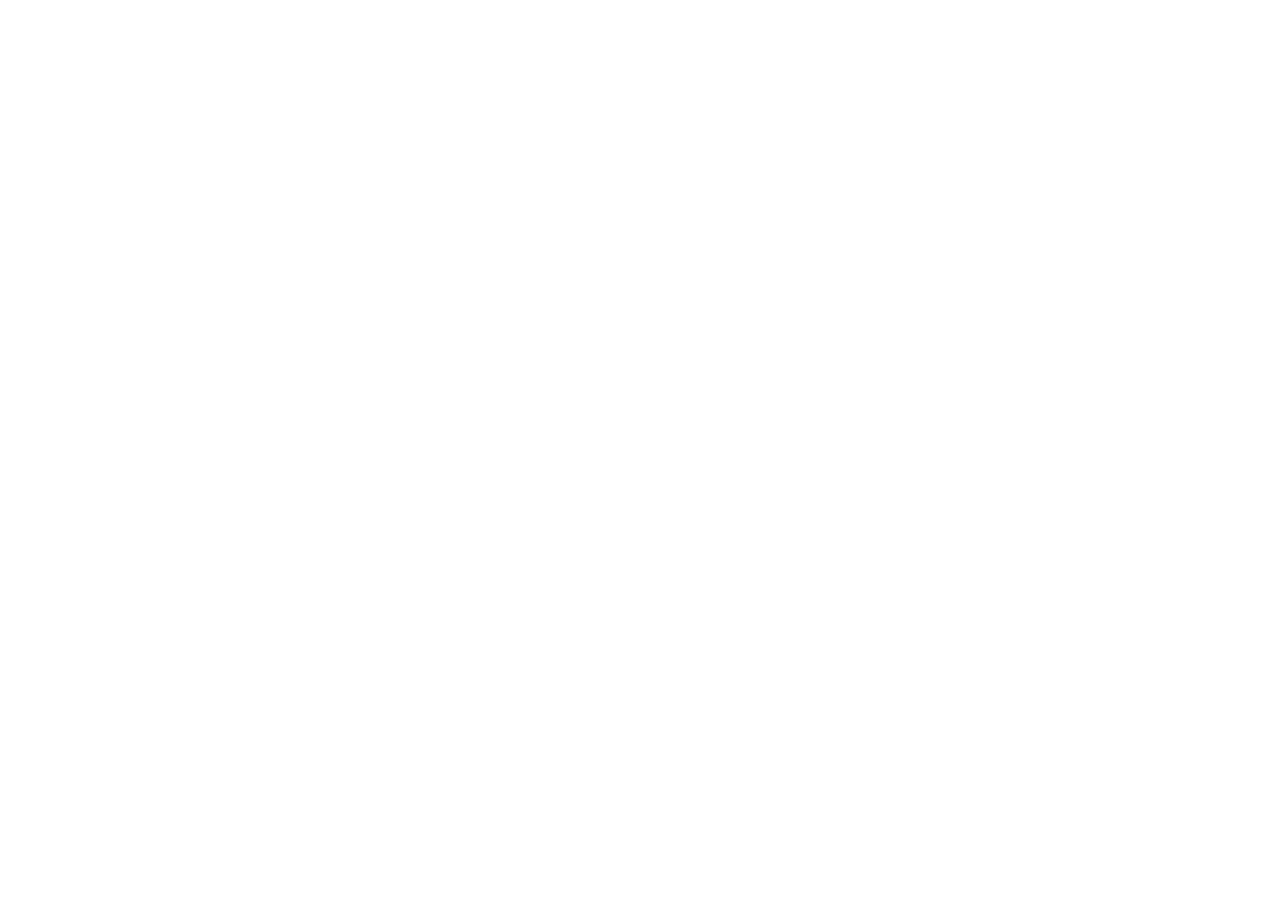
==== contact.html @ 78730d97 "参考になるかわかりませんが何でも聞いてください。" ====
<!DOCTYPE html>
<html lang="en">
<head>
    <meta charset="UTF-8">
    <meta name="viewport" content="width=device-width, initial-scale=1.0">
    <title>お問い合わせ</title>
</head>
<body>
    
</body>
</html>
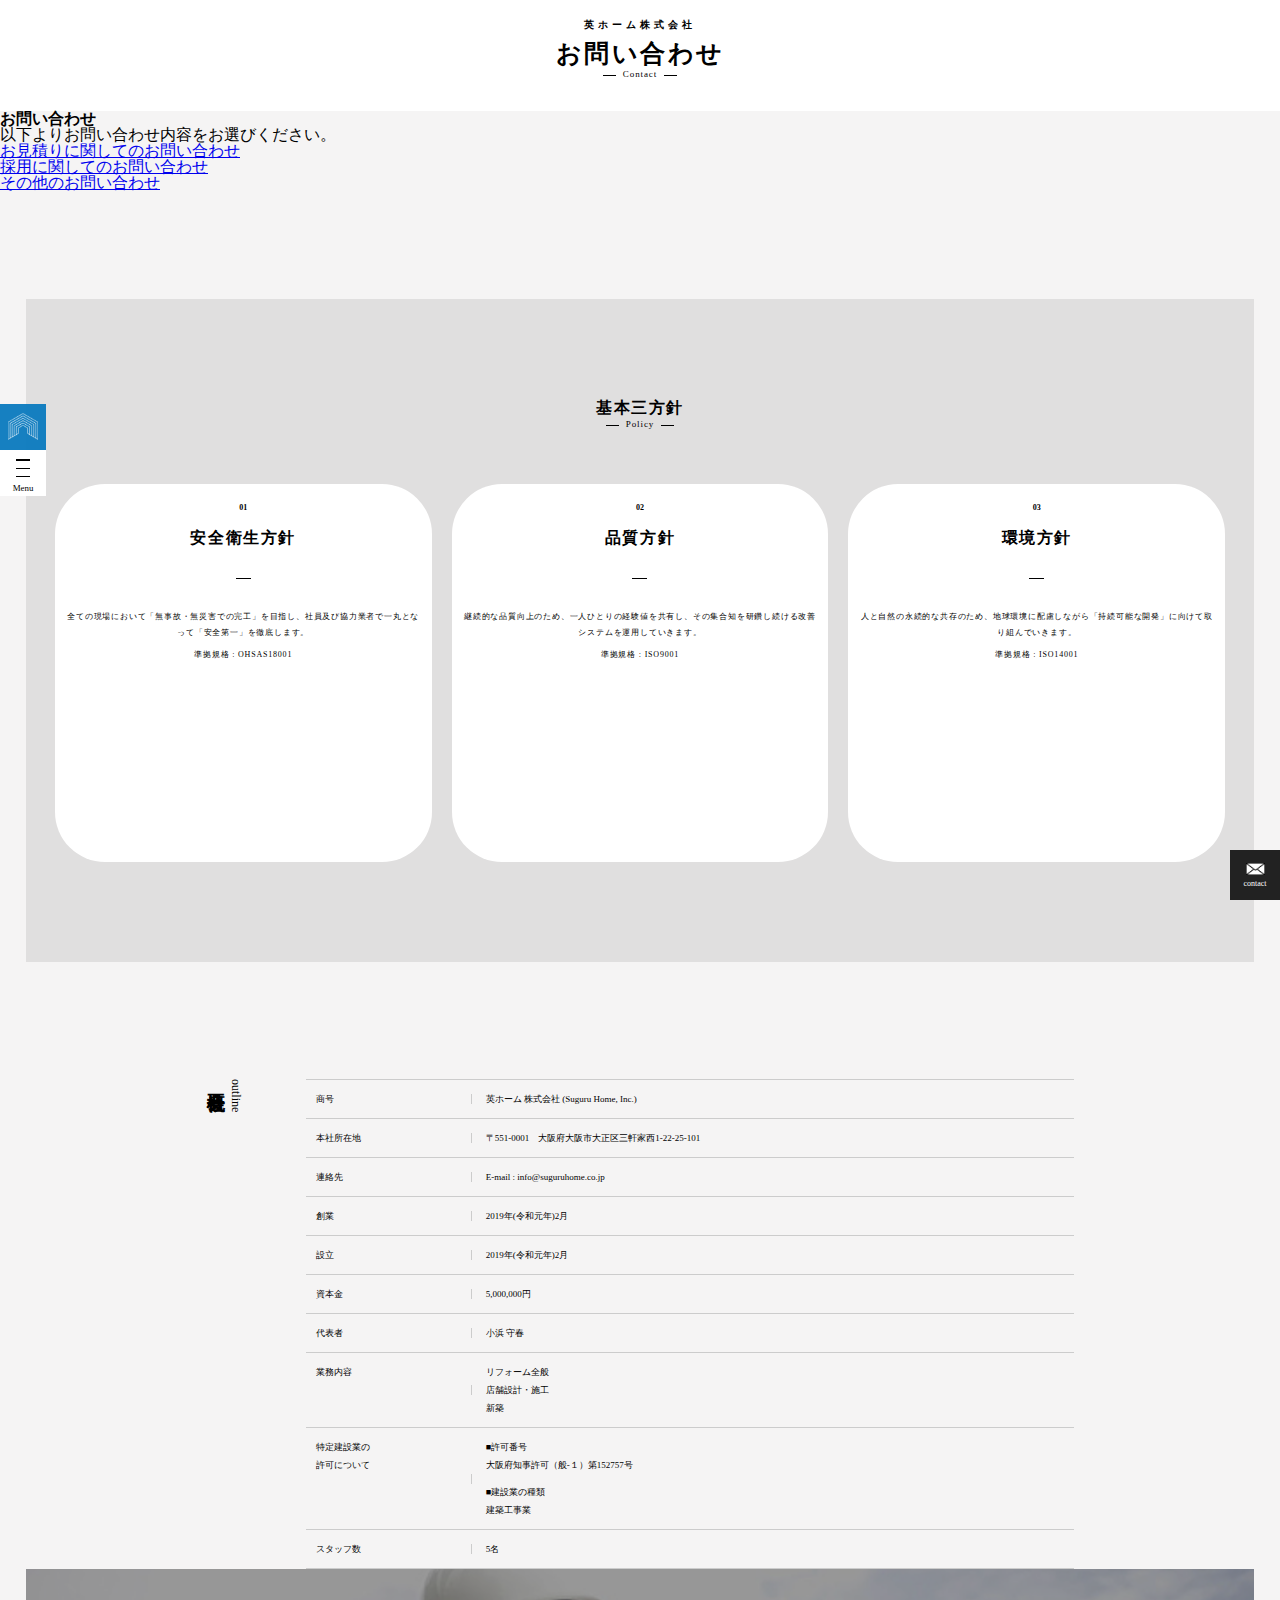
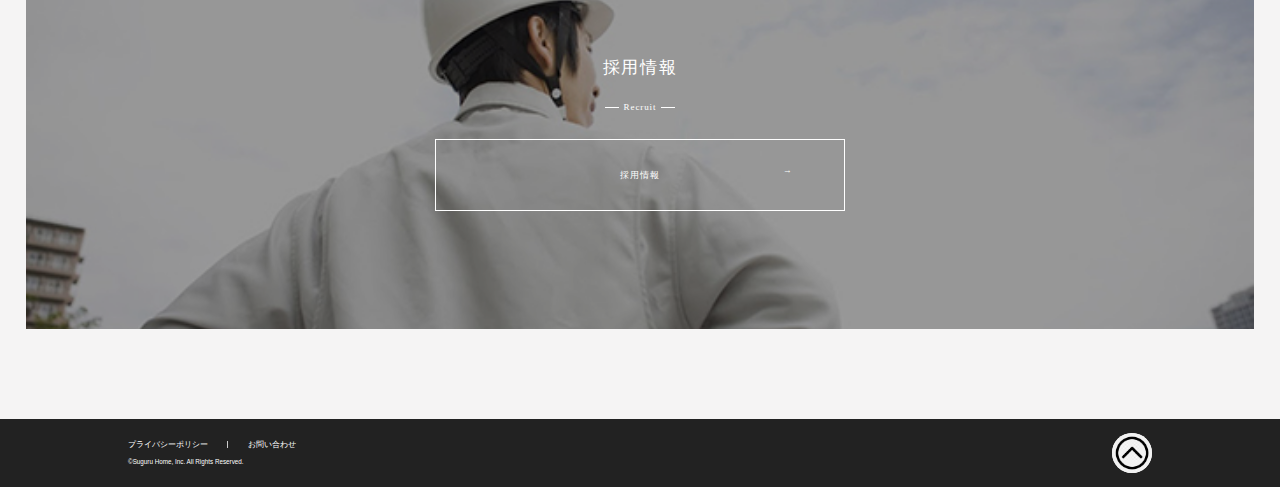
==== commit b51f4de9: "そーりゃっ！！！" ====
--- a/contact.html
+++ b/contact.html
@@ -1,11 +1,496 @@
 <!DOCTYPE html>
-<html lang="en">
-<head>
-    <meta charset="UTF-8">
-    <meta name="viewport" content="width=device-width, initial-scale=1.0">
-    <title>お問い合わせ</title>
-</head>
-<body>
-    
-</body>
-</html>+<html lang="ja">
+    <head>
+        <meta charset="UTF-8" />
+        <meta name="viewport" content="width=device-width, initial-scale=1.0" />
+        <title>contact</title>
+        <link rel="stylesheet" href="reset.css" />
+        <link rel="stylesheet" href="style.css" />
+        <style>
+            html,
+            body {
+                background-color: white;
+            }
+
+            .contact-link {
+                bottom: 0;
+            }
+
+            .outline-table {
+                border-collapse: collapse;
+                width: 60vw;
+            }
+            .outline-table td,
+            .outline-table th {
+                border-top: 1px solid #ccc;
+                border-bottom: 1px solid #ccc;
+                padding: 10px 0 10px 10px;
+                text-align: left;
+                position: relative;
+                font-weight: 350;
+                line-height: 2;
+            }
+            .outline-table td:first-child {
+                border-left: none; /* 各行の最初のセルの左側のボーダーを消す */
+            }
+            .outline-table td:last-child {
+                border-right: none; /* 各行の最後のセルの右側のボーダーを消す */
+            }
+            .outline-table td:before {
+                content: "";
+                display: block;
+                width: 1px;
+                height: 10px;
+                background-color: #ccc;
+                position: absolute;
+                left: -5px;
+                top: 50%;
+                transform: translateY(-50%);
+            }
+            .recruit-message {
+                color: white;
+            }
+            .recruit-title {
+                margin-top: 10vh;
+            }
+            .recruit-title2 {
+                margin-top: 3vh;
+            }
+            .recruit-title2::before,
+            .recruit-title2::after {
+                background-color: white;
+            }
+            .recruit-link {
+                border: white 1px solid;
+                margin-top: 3vh;
+            }
+            .recruit-link a .recruit-saiyou {
+                color: white;
+            }
+            .recruit-link a .recruit-arrow {
+                color: white;
+            }
+            .recruit-link a::before {
+                background-color: rgb(255, 255, 255);
+            }
+
+            .recruit-link a:hover .recruit-saiyou {
+                color: #000;
+            }
+
+            .recruit-link a:hover .recruit-arrow {
+                color: #000;
+            }
+        </style>
+    </head>
+    <body>
+        <div class="suguru-wrapper">
+            <header class="suguru-header">
+                <div class="privacy-title">
+                    <p class="privacy-title-suguru">
+                        <a href="index.html">英ホーム株式会社</a>
+                    </p>
+                    <h1 class="privacy-title1">お問い合わせ</h1>
+                    <p class="privacy-title-sub">Contact</p>
+                </div>
+            </header>
+            <div class="menu-container">
+                <div class="home-icon2">
+                    <a
+                        class="home-link"
+                        href="http://localhost/suguru/index.html"
+                    >
+                        <div class="home-icon">
+                            <div class="home-icon3"></div>
+                        </div>
+                    </a>
+                </div>
+                <div class="menu-button" id="menu-button">
+                    <span></span>
+                    <span></span>
+                    <span></span>
+                    <p class="menu-text" id="menu-text">Menu</p>
+                </div>
+            </div>
+            <div class="slide-overlay" id="slide-overlay">
+                <nav class="menu-nav">
+                    <ul>
+                        <li><a href="#">トップ</a></li>
+                        <li><a href="#">英ホームについて</a></li>
+                        <li><a href="#">英ホームができること</a></li>
+                        <li>
+                            <a href="#">内装</a>
+                            <a href="#">外装</a>
+                            <a href="#">店舗</a>
+                        </li>
+                        <li><a href="#">リフォーム通信</a></li>
+                        <li><a href="#">採用情報</a></li>
+                        <li><a href="#">お問い合わせ</a></li>
+                    </ul>
+                </nav>
+            </div>
+            <div class="slide-menu" id="slide-menu"></div>
+
+            <main class="contact-main">
+                <section class="contact-main-inner">
+                    <div class="contact-title">
+                        <h6 class="contact-title-main">お問い合わせ</h6>
+                        <p class="contact-title-sub">
+                            以下よりお問い合わせ内容をお選びください。
+                        </p>
+                    </div>
+                    <div class="contact-list">
+                        <div class="contact-list-inner">
+                            <ul class="contact-list-main">
+                                <li class="contact-list-child">
+                                    <a
+                                        class="contact-child"
+                                        href="estimate.html"
+                                    >
+                                        <span class="inquiries-inner">
+                                            <span class="inquiries-text"
+                                                >お見積りに関してのお問い合わせ</span
+                                            >
+                                        </span>
+                                    </a>
+                                </li>
+
+                                <li class="contact-list-child">
+                                    <a
+                                        class="contact-child"
+                                        href="recruit.html"
+                                    >
+                                        <span class="inquiries-inner">
+                                            <span class="inquiries-text"
+                                                >採用に関してのお問い合わせ</span
+                                            >
+                                        </span>
+                                    </a>
+                                </li>
+
+                                <li class="contact-list-child">
+                                    <a class="contact-child" href="others.html">
+                                        <span class="inquiries-inner">
+                                            <span class="inquiries-text"
+                                                >その他のお問い合わせ</span
+                                            >
+                                        </span>
+                                    </a>
+                                </li>
+                            </ul>
+                        </div>
+                    </div>
+                </section>
+                <section class="info-policy">
+                    <div class="info-policy-inner">
+                        <div class="policy-title">
+                            <h6 class="policy-title-main">基本三方針</h6>
+                            <p class="policy-title-sub">Policy</p>
+                        </div>
+                        <div class="policy-content">
+                            <div class="policy-content-inner">
+                                <div class="policy-content-inner1">
+                                    <h4 class="policy-inner1-title">01</h4>
+                                    <h2 class="policy-inner1-title-sub">
+                                        安全衛生方針
+                                    </h2>
+                                    <hr class="policy-horizontal-lines" />
+                                    <p class="policy-text">
+                                        全ての現場において「無事故・無災害での完工」を目指し、社員及び協力業者で一丸となって「安全第一」を徹底します。
+                                    </p>
+                                    <p class="policy-text2">
+                                        準拠規格 : OHSAS18001
+                                    </p>
+                                </div>
+                                <p></p>
+                                <div class="policy-content-inner1">
+                                    <h4 class="policy-inner1-title">02</h4>
+                                    <h2 class="policy-inner1-title-sub">
+                                        品質方針
+                                    </h2>
+                                    <hr class="policy-horizontal-lines" />
+                                    <p class="policy-text">
+                                        継続的な品質向上のため、一人ひとりの経験値を共有し、その集合知を研鑽し続ける改善システムを運用していきます。
+                                    </p>
+                                    <p class="policy-text2">
+                                        準拠規格 : ISO9001
+                                    </p>
+                                </div>
+                                <div class="policy-content-inner1">
+                                    <h4 class="policy-inner1-title">03</h4>
+                                    <h2 class="policy-inner1-title-sub">
+                                        環境方針
+                                    </h2>
+                                    <hr class="policy-horizontal-lines" />
+                                    <p class="policy-text">
+                                        人と自然の永続的な共存のため、地球環境に配慮しながら「持続可能な開発」に向けて取り組んでいきます。
+                                    </p>
+                                    <p class="policy-text2">
+                                        準拠規格 : ISO14001
+                                    </p>
+                                </div>
+                            </div>
+                        </div>
+                    </div>
+                </section>
+                <section class="info-outline">
+                    <div class="info-outline-inner">
+                        <div class="outline-inner-heading">
+                            <div class="outline-head">
+                                <div class="outline-head-subtitle">outline</div>
+                                <h1 class="outline-head-title">会社概要</h1>
+                            </div>
+                            <div class="outline-body">
+                                <div class="outline-body-main">
+                                    <table class="outline-table">
+                                        <tbody>
+                                            <tr>
+                                                <th>商号</th>
+                                                <td>
+                                                    英ホーム 株式会社 (Suguru
+                                                    Home, Inc.)
+                                                </td>
+                                            </tr>
+                                            <tr>
+                                                <th>本社所在地</th>
+                                                <td>
+                                                    〒551-0001　大阪府大阪市大正区三軒家西1-22-25-101
+                                                </td>
+                                            </tr>
+                                            <tr>
+                                                <th>連絡先</th>
+                                                <td>
+                                                    E-mail :
+                                                    info@suguruhome.co.jp
+                                                </td>
+                                            </tr>
+                                            <tr>
+                                                <th>創業</th>
+                                                <td>2019年(令和元年)2月</td>
+                                                <!-- 創業・設立同じならまとめる -->
+                                            </tr>
+                                            <tr>
+                                                <th>設立</th>
+                                                <td>2019年(令和元年)2月</td>
+                                            </tr>
+                                            <tr>
+                                                <th>資本金</th>
+                                                <td>5,000,000円</td>
+                                            </tr>
+                                            <tr>
+                                                <th>代表者</th>
+                                                <td>小浜 守春</td>
+                                            </tr>
+                                            <tr>
+                                                <th>業務内容</th>
+                                                <td>
+                                                    リフォーム全般<br />店舗設計・施工<br />新築
+                                                </td>
+                                            </tr>
+                                            <tr>
+                                                <th>
+                                                    特定建設業の<br />許可について
+                                                </th>
+                                                <td>
+                                                    <p>■許可番号</p>
+                                                    <ul
+                                                        style="
+                                                            margin-bottom: 1em;
+                                                        "
+                                                    >
+                                                        <li>
+                                                            大阪府知事許可（般-１）第152757号
+                                                        </li>
+                                                    </ul>
+                                                    <p>■建設業の種類</p>
+                                                    <ul>
+                                                        <li>建築工事業</li>
+                                                    </ul>
+                                                </td>
+                                            </tr>
+                                            <tr>
+                                                <th>スタッフ数</th>
+                                                <td>5名</td>
+                                            </tr>
+                                        </tbody>
+                                    </table>
+                                </div>
+                            </div>
+                        </div>
+                    </div>
+                </section>
+                <!-- <section class="info-history"></section>歴史を聞いて後で追加 -->
+                <div class="info-recruit">
+                    <div class="info-recruit-image">
+                        <div class="info-recruit-image-inner">
+                            <div class="recruit-message">
+                                <h3 class="recruit-title">採用情報</h3>
+                                <p class="recruit-title2">Recruit</p>
+                                <div class="recruit-link">
+                                    <a href="recruit.html"
+                                        ><span class="recruit-saiyou"
+                                            >採用情報</span
+                                        ><span class="recruit-arrow">→</span></a
+                                    >
+                                </div>
+                            </div>
+                        </div>
+                    </div>
+                </div>
+            </main>
+        </div>
+
+        <footer id="footer">
+            <div class="footer-inner">
+                <div class="footer-left">
+                    <div class="footer-other">
+                        <p>
+                            <a href="privacy-policy.html"
+                                >プライバシーポリシー</a
+                            >
+                        </p>
+
+                        <div class="footer-divider"></div>
+                        <p><a href="contact.html">お問い合わせ</a></p>
+                    </div>
+                    <div class="footer-copy">
+                        <div class="copyright">
+                            ©Suguru Home, Inc. All Rights Reserved.
+                        </div>
+                    </div>
+                </div>
+                <div class="footer-right">
+                    <div class="pagetop">
+                        <a href="#" class="pagetop-link">
+                            <span class="pagetop-icon"></span>
+                        </a>
+                    </div>
+                </div>
+            </div>
+        </footer>
+        <div class="contact-link">
+            <a href="contact.html">
+                <span class="icon"></span>
+                contact
+            </a>
+        </div>
+
+        <script src="https://ajax.googleapis.com/ajax/libs/jquery/3.6.0/jquery.min.js"></script>
+
+        <script>
+            document.addEventListener("DOMContentLoaded", function () {
+                window.scrollTo(0, 0);
+
+                function animateContactLink() {
+                    const contactLink = document.querySelector(".contact-link");
+                    if (contactLink) {
+                        console.log("contactLink found");
+                        contactLink.classList.add("slide-in");
+                    } else {
+                        console.warn("contact-link not found");
+                    }
+                }
+
+                var menuButton = document.getElementById("menu-button");
+                var slideMenu = document.getElementById("slide-menu");
+                var menuText = document.getElementById("menu-text");
+                var overlay = document.getElementById("slide-overlay");
+
+                if (menuButton && slideMenu && menuText && overlay) {
+                    menuButton.addEventListener("click", function () {
+                        if (menuButton.classList.contains("active")) {
+                            overlay.classList.add("slide-out");
+                            slideMenu.classList.add("slide-out");
+                            setTimeout(function () {
+                                overlay.classList.remove("active", "slide-out");
+                                slideMenu.classList.remove(
+                                    "active",
+                                    "slide-out"
+                                );
+                            }, 500);
+                        } else {
+                            overlay.classList.remove("slide-out");
+                            slideMenu.classList.remove("slide-out");
+                            overlay.classList.add("active");
+                            setTimeout(function () {
+                                slideMenu.classList.add("active");
+                            }, 500);
+                        }
+                        menuButton.classList.toggle("active");
+                        menuText.textContent = menuButton.classList.contains(
+                            "active"
+                        )
+                            ? "close"
+                            : "menu";
+                    });
+                }
+
+                function syncAnimation() {
+                    var elements = document.querySelectorAll(
+                        ".menu-container, .contact-link"
+                    );
+                    var windowHeight = window.innerHeight;
+
+                    elements.forEach(function (element) {
+                        var elementTop = element.getBoundingClientRect().top;
+                        var elementHeight =
+                            element.getBoundingClientRect().height;
+
+                        if (
+                            elementTop + elementHeight < 0 ||
+                            elementTop > windowHeight
+                        ) {
+                            element.classList.remove("visible");
+                        } else {
+                            element.classList.add("visible");
+                        }
+                    });
+                }
+
+                const footer = document.getElementById("footer");
+                const contactLink = document.querySelector(".contact-link");
+
+                function checkFooterVisibility() {
+                    // contactLinkがnullでないことを確認
+                    if (contactLink) {
+                        const footerRect = footer.getBoundingClientRect();
+                        const windowHeight =
+                            window.innerHeight ||
+                            document.documentElement.clientHeight;
+
+                        if (footerRect.top <= windowHeight) {
+                            contactLink.classList.add("rotate-out");
+                        } else {
+                            contactLink.classList.remove("rotate-out");
+                            contactLink.classList.add("rotate-in");
+                        }
+                    } else {
+                        console.warn("contact-link not found");
+                    }
+                }
+
+                window.addEventListener("scroll", checkFooterVisibility);
+                checkFooterVisibility();
+
+                window.addEventListener("scroll", syncAnimation);
+                syncAnimation();
+
+                var pagetopLink = document.querySelector(".pagetop-link");
+
+                // ページのトップまでスクロールする関数を定義
+                function scrollToTop() {
+                    window.scrollTo({
+                        top: 0,
+                        behavior: "smooth", // スムーズにスクロールする
+                    });
+                }
+
+                // クリックイベントを追加して、ページのトップまでスクロールする
+                pagetopLink.addEventListener("click", function (event) {
+                    event.preventDefault(); // デフォルトのクリックイベントをキャンセル
+                    scrollToTop(); // ページのトップまでスクロール
+                });
+            });
+        </script>
+    </body>
+</html>
--- a/style.css
+++ b/style.css
@@ -0,0 +1,2398 @@
+html,
+body {
+    height: auto;
+    width: 100vw;
+    margin: 0;
+    overflow-x: hidden;
+}
+
+*,
+*::before,
+*::after {
+    box-sizing: border-box;
+}
+
+#intro {
+    position: fixed;
+    top: 0;
+    left: 0;
+    width: 100%;
+    height: 100vh;
+    display: flex;
+    flex-direction: column;
+    justify-content: center;
+    align-items: center;
+    background-color: black;
+    z-index: 1000;
+    overflow: hidden;
+}
+
+#intro .intro-logo {
+    width: 100px;
+    height: 100px;
+    -webkit-mask-image: url("./img/suguru1.png");
+    -webkit-mask-size: contain;
+    -webkit-mask-repeat: no-repeat;
+    -webkit-mask-position: center;
+    mask-image: url("./img/suguru1.png");
+    mask-size: contain;
+    mask-repeat: no-repeat;
+    mask-position: center;
+    background-color: white;
+    animation: fadeIn 1s forwards;
+}
+
+#intro .intro-text {
+    margin-top: 18px;
+    font-size: 18px;
+    letter-spacing: 0.2em;
+    color: white;
+    text-align: center;
+    opacity: 0;
+    transition: opacity 1s;
+}
+
+#intro .intro-text.show {
+    opacity: 1;
+}
+
+.head1 {
+    width: 100vw;
+    height: 100vh;
+    top: 0;
+    left: 0;
+    align-items: center;
+    justify-content: center;
+    display: none;
+    flex-direction: column;
+    position: relative;
+    overflow-x: hidden;
+}
+
+.contact-link {
+    position: fixed;
+    background-color: #222;
+    width: 50px;
+    height: 50px;
+    bottom: -50px;
+    right: 0;
+    z-index: 999;
+    transition: bottom 3s, background-color 0.2s;
+}
+
+.contact-link.slide-in {
+    bottom: 0;
+}
+
+.contact-link.rotate-in {
+    animation: rotateIn 0.5s ease-in-out forwards;
+}
+
+.contact-link.rotate-out {
+    animation: rotateOut 0.5s ease-in-out forwards;
+}
+
+@keyframes rotateIn {
+    from {
+        transform: rotateY(-90deg);
+        opacity: 0;
+    }
+    to {
+        transform: rotateY(0deg);
+        opacity: 1;
+    }
+}
+
+@keyframes rotateOut {
+    from {
+        transform: rotateY(0deg);
+        opacity: 1;
+    }
+    to {
+        transform: rotateY(-90deg);
+        opacity: 0;
+    }
+}
+
+.contact-link:hover {
+    background-color: rgb(105, 105, 105);
+    transition: background-color 0.2s;
+}
+
+.icon {
+    display: inline-block;
+    background-image: url("./img/contact.jpg");
+    background-size: cover;
+    background-repeat: no-repeat;
+    width: 19px;
+    height: 12px;
+    z-index: 1001;
+}
+
+.contact-link a {
+    display: inline-block;
+    display: flex;
+    flex-direction: column;
+    align-items: center;
+    justify-content: center;
+    width: 50px;
+    height: 50px;
+    font-size: 8px;
+    font-family: Yu Mincho;
+    text-decoration: none;
+    color: white;
+    gap: 5px;
+}
+
+.menu-container {
+    position: fixed;
+    width: 46px;
+    height: 92px;
+    top: 50%;
+    transform: translateY(-50%);
+    display: flex;
+    flex-direction: column;
+    align-items: center;
+    z-index: 1000;
+    background-color: rgba(9, 121, 190, 0.95);
+    transition: left 3s;
+}
+
+.home-icon3 {
+    width: 30px;
+    height: 30px;
+    margin: 7px 0 0 8px;
+    -webkit-mask-image: url("./img/suguru1.png");
+    -webkit-mask-size: contain;
+    -webkit-mask-repeat: no-repeat;
+    -webkit-mask-position: center;
+    mask-image: url("./img/suguru1.png");
+    mask-size: contain;
+    mask-repeat: no-repeat;
+    mask-position: center;
+    background-color: white;
+    position: relative;
+    filter: brightness(200%);
+}
+.home-icon3::before {
+    content: "";
+    width: 100%;
+    height: 100%;
+    position: absolute;
+    top: 0;
+    left: 0;
+    -webkit-mask-image: url("./img/suguru1.png");
+    -webkit-mask-size: contain;
+    -webkit-mask-repeat: no-repeat;
+    -webkit-mask-position: center;
+    mask-image: url("./img/suguru1.png");
+    mask-size: contain;
+    mask-repeat: no-repeat;
+    mask-position: center;
+    background-color: white;
+    opacity: 1;
+}
+.home-icon2 {
+    width: 46px;
+    height: 46px;
+}
+
+.home-link {
+    display: inline-block;
+    width: 100%;
+    height: 100%;
+    transition: background-color 0.7s ease;
+}
+.home-link:hover {
+    background-color: rgba(4, 60, 95, 0.95);
+    cursor: pointer;
+    transition: background-color 0.7s ease;
+}
+
+.menu-button {
+    width: 46px;
+    height: 46px;
+    padding: 6px 0 0 0;
+    display: flex;
+    flex-direction: column;
+    justify-content: space-around;
+    align-items: center;
+    cursor: pointer;
+    position: relative;
+    background-color: white;
+}
+
+.menu-button span {
+    width: 30%;
+    height: 1.2px;
+    background: #000;
+    transition: all 0.3s;
+}
+
+.menu-button:hover span {
+    width: 50%;
+}
+
+.menu-text {
+    font-size: 8.9px;
+    text-align: center;
+    font-family: Yu Mincho;
+}
+
+.menu-button.active span:nth-child(1) {
+    transform: rotate(45deg) translate(6.5px, 6.5px);
+}
+
+.menu-button.active span:nth-child(2) {
+    opacity: 0;
+}
+
+.menu-button.active span:nth-child(3) {
+    transform: rotate(-45deg) translate(5px, -5px);
+}
+
+.slide-overlay {
+    position: fixed;
+    top: 0;
+    left: -100%;
+    width: 100%;
+    height: 100vh;
+    background-color: rgba(59, 59, 59, 0.4);
+    transition: left 1s ease, background-color 1s ease;
+    z-index: 998;
+    pointer-events: none;
+}
+
+.slide-overlay.active {
+    left: 0;
+    background-color: rgba(35, 31, 31, 0.9);
+}
+
+.menu-nav {
+    z-index: 1002;
+    position: absolute;
+    top: 50%;
+    left: 50%;
+    transform: translate(-50%, -50%);
+}
+
+.menu-nav ul {
+    list-style: none;
+    padding: 0;
+    margin: 0;
+    font-family: Yu Mincho;
+}
+
+.menu-nav ul li {
+    position: relative;
+    display: block;
+    padding: 15px;
+    text-align: center;
+    opacity: 0;
+    transform: translatex(-25vw);
+    transition: opacity 1s ease, transform 1.8s ease;
+}
+
+.slide-overlay.active .menu-nav ul li {
+    opacity: 1;
+    transform: translatex(0);
+}
+
+.menu-nav ul li:nth-child(1) {
+    transition-delay: 0.4s;
+}
+
+.menu-nav ul li:nth-child(2) {
+    transition-delay: 0.6s;
+}
+.menu-nav ul li:nth-child(3) {
+    transition-delay: 0.8s;
+    padding-bottom: 0;
+}
+
+.menu-nav ul li:nth-child(4) {
+    transition-delay: 1s;
+    padding-top: 10px;
+}
+
+.menu-nav ul li:nth-child(4) a {
+    transition-delay: 1.2s;
+    margin: 0 10px 0 10px;
+    font-size: 11px;
+}
+
+.menu-nav ul li:nth-child(5) {
+    transition-delay: 1.4s;
+}
+
+.menu-nav ul li:nth-child(6) {
+    transition-delay: 1.6s;
+}
+.menu-nav ul li:nth-child(7) {
+    transition-delay: 1.8s;
+}
+
+.menu-nav ul li::after {
+    content: "";
+    position: absolute;
+    bottom: 0;
+    left: 50%;
+    transform: translateX(-50%);
+    width: 10px;
+    height: 1px;
+    background-color: rgba(255, 255, 255, 0.5); /* 区切り線のスタイル */
+}
+
+.menu-nav ul li:nth-child(3)::after,
+.menu-nav ul li:nth-child(7)::after {
+    display: none;
+}
+
+.menu-nav ul li a {
+    color: white;
+    text-decoration: none;
+    font-size: 14px;
+}
+
+.horizontal-items {
+    display: flex;
+    justify-content: space-around;
+    padding: 0;
+}
+
+.horizontal-items a {
+    flex: 1;
+    text-align: center;
+}
+
+.slide-overlay.slide-out {
+    left: -100%;
+    background-color: rgba(59, 59, 59, 0.4);
+}
+
+/*メニューが画面から外れる時のズレをちょうせい！！！！！！！*/
+/*メニューが画面から外れる時のズレをちょうせい！！！！！！！*/
+/*メニューが画面から外れる時のズレをちょうせい！！！！！！！*/
+/*メニューが画面から外れる時のズレをちょうせい！！！！！！！*/
+/*メニューが画面から外れる時のズレをちょうせい！！！！！！！*/
+/*メニューが画面から外れる時のズレをちょうせい！！！！！！！*/
+/*メニューが画面から外れる時のズレをちょうせい！！！！！！！*/
+/*メニューが画面から外れる時のズレをちょうせい！！！！！！！*/
+/*メニューが画面から外れる時のズレをちょうせい！！！！！！！*/
+/*メニューが画面から外れる時のズレをちょうせい！！！！！！！*/
+/*メニューが画面から外れる時のズレをちょうせい！！！！！！！*/
+
+.slide-menu {
+    position: fixed;
+    top: 0;
+    left: 0;
+    width: 100vw;
+    height: 100vh;
+    background-image: url("./img/dekiagari.webp");
+    background-position: center;
+    background-size: cover;
+    background-repeat: no-repeat;
+    visibility: hidden;
+    transform: scale(0.5);
+    transition: opacity 0.5s ease, transform 1s ease, left 1s ease;
+    z-index: 997;
+    overflow: hidden;
+}
+
+.slide-menu.active {
+    visibility: visible;
+    transform: scale(1);
+    pointer-events: auto;
+    overflow: hidden;
+}
+
+.slide-menu.slide-out {
+    left: -100%;
+    opacity: 0;
+}
+
+.slideshow {
+    position: absolute;
+    top: 0;
+    left: 0;
+    width: 100vw;
+    height: 100vh;
+    display: flex;
+    align-items: center;
+    justify-content: center;
+    background-color: rgb(54, 54, 54);
+    overflow: hidden;
+}
+.overlay {
+    position: absolute;
+    top: 0;
+    left: 0;
+    width: 100vw;
+    height: 100vh;
+    background-color: rgba(59, 59, 59, 0.5);
+    pointer-events: none;
+}
+
+.slide {
+    position: absolute;
+    top: 0;
+    left: 0;
+    width: 100vw;
+    height: 100vh;
+    background-size: cover;
+    background-position: center;
+    background-repeat: no-repeat;
+    opacity: 0;
+    transform: scale(1);
+    object-fit: cover;
+}
+
+.slide:nth-child(1) {
+    animation: fadeZoomInOut1 15s infinite;
+}
+
+.slide:nth-child(2) {
+    animation: fadeZoomInOut2 15s infinite;
+}
+
+.slide:nth-child(3) {
+    animation: fadeZoomInOut3 15s infinite;
+}
+
+@keyframes fadeZoomInOut1 {
+    0% {
+        opacity: 0.85;
+        transform: scale(1);
+    }
+    0.75% {
+        opacity: 0.88;
+        transform: scale(1.001);
+    }
+    1.5% {
+        opacity: 0.91;
+        transform: scale(1.002);
+    }
+    2.25% {
+        opacity: 0.94;
+        transform: scale(1.003);
+    }
+    3.00% {
+        opacity: 0.97;
+        transform: scale(1.004);
+    }
+    3.75% {
+        opacity: 1;
+        transform: scale(1.005);
+    }
+    4.5% {
+        opacity: 1;
+        transform: scale(1.006);
+    }
+    5.25% {
+        opacity: 1;
+        transform: scale(1.007);
+    }
+    6.6% {
+        opacity: 1;
+        transform: scale(1.008);
+    }
+    9.09% {
+        opacity: 1;
+        transform: scale(1.009);
+    }
+    12.12% {
+        opacity: 1;
+        transform: scale(1.01);
+    }
+    15.15% {
+        opacity: 1;
+        transform: scale(1.011);
+    }
+    18.18% {
+        opacity: 0.95;
+        transform: scale(1.012);
+    }
+    21.21% {
+        opacity: 0.9;
+        transform: scale(1.013);
+    }
+    24.24% {
+        opacity: 0.85;
+        transform: scale(1.014);
+    }
+    27.27% {
+        opacity: 0.85;
+        transform: scale(1.015);
+    }
+    30.30% {
+        opacity: 0.85;
+        transform: scale(1.016);
+    }
+    33.3333333333% {
+        opacity: 0.85;
+        transform: scale(1.017);
+    }
+    36.36% {
+        opacity: 0.85;
+        transform: scale(1.018);
+    }
+    39.39% {
+        opacity: 0.85;
+        transform: scale(1.019);
+    }
+    42.42% {
+        opacity: 0;
+        transform: scale(1.02);
+    }
+    50% {
+        opacity: 0;
+        transform: scale(1.021);
+    }
+    93% {
+        opacity: 0;
+        transform: scale(1);
+    }
+    94% {
+        opacity: 0;
+        transform: scale(1);
+    }
+    96% {
+        opacity: 0.85;
+        transform: scale(1);
+    }
+    98% {
+        opacity: 0.85;
+        transform: scale(1);
+    }
+    100% {
+        opacity: 0.85;
+        transform: scale(1);
+    }
+}
+
+@keyframes fadeZoomInOut2 {
+    0% {
+        opacity: 0;
+        transform: scale(1);
+    }
+    30% {
+        opacity: 0;
+        transform: scale(1);
+    }
+    33.3333333333% {
+        opacity: 0.85;
+        transform: scale(1);
+    }
+    33.75% {
+        opacity: 0.88;
+        transform: scale(1.001);
+    }
+    34.5% {
+        opacity: 0.91;
+        transform: scale(1.002);
+    }
+    35.25% {
+        opacity: 0.94;
+        transform: scale(1.003);
+    }
+    36% {
+        opacity: 0.97;
+        transform: scale(1.004);
+    }
+    36.75% {
+        opacity: 1;
+        transform: scale(1.005);
+    }
+    37.5% {
+        opacity: 1;
+        transform: scale(1.006);
+    }
+    38.25% {
+        opacity: 1;
+        transform: scale(1.007);
+    }
+    39.6% {
+        opacity: 1;
+        transform: scale(1.008);
+    }
+    42.42% {
+        opacity: 1;
+        transform: scale(1.009);
+    }
+    45.45% {
+        opacity: 1;
+        transform: scale(1.01);
+    }
+    48.48% {
+        opacity: 1;
+        transform: scale(1.011);
+    }
+    51.51% {
+        opacity: 0.95;
+        transform: scale(1.012);
+    }
+    54.54% {
+        opacity: 0.9;
+        transform: scale(1.013);
+    }
+    57.57% {
+        opacity: 0.85;
+        transform: scale(1.014);
+    }
+    60.60% {
+        opacity: 0.83;
+        transform: scale(1.015);
+    }
+    63.63% {
+        opacity: 0.8;
+        transform: scale(1.016);
+    }
+    66.666666666666% {
+        opacity: 0.8;
+        transform: scale(1.017);
+    }
+    69.69% {
+        opacity: 0.77;
+        transform: scale(1.018);
+    }
+    72.72% {
+        opacity: 0.75;
+        transform: scale(1.019);
+    }
+    75.75% {
+        opacity: 0.73;
+        transform: scale(1.02);
+    }
+    80% {
+        opacity: 0;
+        transform: scale(1.0085);
+    }
+    100% {
+        opacity: 0;
+        transform: scale(1.009);
+    }
+}
+
+@keyframes fadeZoomInOut3 {
+    0% {
+        opacity: 0;
+        transform: scale(1);
+    }
+    55% {
+        opacity: 0;
+        transform: scale(1);
+    }
+    63% {
+        opacity: 0.8;
+        transform: scale(1);
+    }
+    66.66666666666% {
+        opacity: 0.85;
+        transform: scale(1);
+    }
+    66.75% {
+        opacity: 0.88;
+        transform: scale(1.001);
+    }
+    67.5% {
+        opacity: 0.91;
+        transform: scale(1.002);
+    }
+    68.25% {
+        opacity: 0.94;
+        transform: scale(1.003);
+    }
+    69.00% {
+        opacity: 0.97;
+        transform: scale(1.004);
+    }
+    70.75% {
+        opacity: 1;
+        transform: scale(1.005);
+    }
+    71.5% {
+        opacity: 1;
+        transform: scale(1.006);
+    }
+    72.25% {
+        opacity: 1;
+        transform: scale(1.007);
+    }
+    73.73% {
+        opacity: 1;
+        transform: scale(1.008);
+    }
+    76.76% {
+        opacity: 1;
+        transform: scale(1.009);
+    }
+    79.79% {
+        opacity: 1;
+        transform: scale(1.01);
+    }
+    81.81% {
+        opacity: 1;
+        transform: scale(1.011);
+    }
+    84.84% {
+        opacity: 0.95;
+        transform: scale(1.012);
+    }
+    87.87% {
+        opacity: 0.9;
+        transform: scale(1.013);
+    }
+    90.90% {
+        opacity: 0.85;
+        transform: scale(1.014);
+    }
+    93.93% {
+        opacity: 0.85;
+        transform: scale(1.015);
+    }
+    96.96% {
+        opacity: 0.85;
+        transform: scale(1.016);
+    }
+    100% {
+        opacity: 0.85;
+        transform: scale(1.017);
+    }
+}
+
+@keyframes fadeIn {
+    from {
+        opacity: 0;
+    }
+    to {
+        opacity: 1;
+    }
+}
+
+.suguru-logo1 {
+    position: absolute;
+    z-index: 1;
+    color: white;
+    text-align: center;
+    display: flex;
+    flex-direction: column;
+    align-items: center;
+    justify-content: center;
+    top: 50%;
+    transform: translateY(-50%);
+    height: 140px;
+}
+
+.suguru-logo1 .intro-logo {
+    width: 34px;
+    height: 34px;
+    -webkit-mask-image: url("./img/suguru1.png");
+    -webkit-mask-size: contain;
+    -webkit-mask-repeat: no-repeat;
+    -webkit-mask-position: center;
+    mask-image: url("./img/suguru1.png");
+    mask-size: contain;
+    mask-repeat: no-repeat;
+    mask-position: center;
+    background-color: white;
+    opacity: 0;
+    transform: translateY(60%);
+    animation: fadeInFromBottomSuguruLogo 1.3s forwards;
+    animation-delay: 1.4s;
+}
+
+@keyframes fadeInFromBottomSuguruLogo {
+    to {
+        opacity: 1;
+        transform: translateY(0);
+    }
+}
+
+.suguru-logo1 .intro-text {
+    font-size: 10px;
+    margin-top: 10px;
+    letter-spacing: 0.2em;
+    position: relative;
+    opacity: 0;
+    transform: translateY(50%);
+    animation: fadeInFromBottomSuguru 1.3s forwards;
+    animation-delay: 1s;
+}
+
+@keyframes fadeInFromBottomSuguru {
+    to {
+        opacity: 1;
+        transform: translateY(0);
+    }
+}
+
+.suguru-logo1-company-name {
+    font-size: 34px;
+    font-family: Yu Mincho;
+    letter-spacing: 0.2em;
+    margin-top: 13px;
+    font-weight: 400;
+    opacity: 0;
+    transform: scale(0.9);
+    animation: fadeInFromCenter 1s forwards;
+}
+@media screen and (max-width: 360px) {
+    .suguru-logo1 {
+        height: 210px;
+    }
+    .suguru-logo1-company-name {
+        display: inline-block;
+        width: 200px;
+        height: 72px;
+    }
+}
+
+@keyframes fadeInFromCenter {
+    to {
+        opacity: 1;
+        transform: scale(1);
+    }
+}
+
+.suguru-logo1-company-policy {
+    font-size: 16px;
+    letter-spacing: 0.2em;
+    font-family: Yu Mincho;
+    margin-top: 11px;
+    font-weight: 200;
+    position: relative;
+    opacity: 0;
+    transform: translateY(-50%);
+    animation: fadeInFromTopP 1.3s forwards;
+    animation-delay: 1s;
+}
+
+@keyframes fadeInFromTopP {
+    to {
+        opacity: 1;
+        transform: translateY(0);
+    }
+}
+
+.scroll {
+    width: 30px;
+    height: 30px;
+    border: 0.8px solid #eee;
+    border-radius: 50%;
+    position: absolute;
+    bottom: 21px;
+    animation: down 3.6s infinite;
+}
+
+.scroll::before {
+    content: "";
+    position: absolute;
+    top: 8px;
+    left: 9px;
+    width: 8px;
+    height: 8px;
+    border-left: 0.8px solid #eee;
+    border-bottom: 0.8px solid #eee;
+    transform: rotate(-45deg);
+}
+
+@keyframes down {
+    0% {
+        transform: translate(0);
+    }
+    20% {
+        transform: translateY(8px);
+    }
+    40% {
+        transform: translate(0);
+    }
+}
+
+.main {
+    width: calc(100vw - 10px); /* ビューポート幅から余白を減らす */
+    padding-top: 5vh;
+    overflow: hidden;
+}
+
+.suguru-info {
+    background-size: cover;
+    background-position: center;
+    background-repeat: no-repeat;
+    height: 90vh;
+    margin: 5% auto;
+    position: relative;
+    overflow: hidden;
+}
+
+.flipLeftTopTrigger {
+    opacity: 0;
+    visibility: hidden;
+}
+
+.flipLeftTop {
+    animation-name: flipLeftTopAnime;
+    animation-duration: 1s;
+    animation-fill-mode: forwards;
+}
+
+@keyframes flipLeftTopAnime {
+    from {
+        transform: translate(-20px, 80px) rotate(-15deg);
+        opacity: 0;
+        visibility: hidden;
+    }
+
+    to {
+        transform: translate(0, 0) rotate(0deg);
+        opacity: 1;
+        visibility: visible;
+    }
+}
+
+.memo-container {
+    font-family: Yu Mincho;
+    position: absolute;
+    width: 30vw;
+    height: 60vh;
+    top: 7vh;
+    left: 10vw;
+    display: flex;
+    flex-direction: column;
+    align-items: center;
+    background-color: rgba(255, 255, 255, 0.97);
+    padding: 12px;
+    opacity: 0;
+    transform: scale(0);
+    animation-delay: 2s;
+    transition: opacity 3s, transform 3s;
+}
+
+.introduction {
+    margin: 15px 0;
+}
+
+.ptag {
+    font-family: Monotype Corsiva;
+    font-size: 10px;
+    letter-spacing: 0.1em;
+}
+
+.introduction-text {
+    font-size: 8.9px;
+    margin-bottom: 15px;
+    line-height: 1.8em;
+}
+
+.memo-photo {
+    width: 25vw;
+    height: 25vh;
+    background-size: cover;
+    background-position: center;
+    background-repeat: no-repeat;
+    filter: contrast(0.6);
+    margin-top: 15px;
+}
+@media screen and (max-width: 480px) {
+    .suguru-info {
+        height: 400px;
+    }
+    .memo-container {
+        width: 45vw;
+        height: auto;
+        left: 13%;
+        padding: 10px;
+    }
+    .memo-photo {
+        width: 100%;
+    }
+}
+
+.link-container {
+    display: inline-block;
+}
+
+.memo-text a {
+    font-size: 8.9px;
+    text-decoration: none;
+    color: black;
+    display: flex;
+    align-items: center;
+    transition: color 1s ease;
+}
+.memo-text a:hover {
+    color: #ff7043;
+    transition: color 1s ease;
+}
+.memo-text a:visited {
+    color: #ff4081;
+}
+.memo-text a:active {
+    color: #26a69a;
+}
+
+.memo-container.visible {
+    opacity: 1;
+    transform: scale(1);
+}
+
+.memo-text .arrow {
+    display: inline-block;
+    transition: transform 0.5s ease;
+    transform: scaleX(1);
+    transform-origin: left center;
+    margin-left: 5px;
+}
+
+.memo-text a:hover .arrow {
+    transform: scaleX(2.5);
+}
+
+@media screen and (max-width: 480px) {
+    .suguru-info {
+        background-size: cover;
+        background-position: center;
+        background-repeat: no-repeat;
+        height: 90vh;
+        margin: 20px;
+        overflow: hidden;
+    }
+}
+
+.famous {
+    position: absolute;
+    top: 6vh;
+    right: 20vw;
+    padding: 25px 10px 30px 10px;
+    background-color: white;
+    writing-mode: vertical-rl;
+    opacity: 0;
+    transform: scale(0);
+    animation-delay: 2s;
+    transition: opacity 3s, transform 3s;
+}
+
+@media screen and (max-width: 480px) {
+    .famous {
+        right: 5vw;
+    }
+}
+
+.famous.visible {
+    opacity: 1;
+    transform: scale(1);
+}
+
+.famous-main {
+    display: block;
+    font-family: Yu Mincho;
+    font-size: 25px;
+}
+.famous-sub {
+    display: block;
+    font-size: 10px;
+    font-family: Monotype Corsiva, Cambria;
+    letter-spacing: 0.1em;
+}
+
+.works-main {
+    width: 100%;
+    padding: 50px 20px 30px 20px;
+    display: flex;
+    flex-direction: column;
+    overflow: hidden;
+}
+
+.works-main-wrapper {
+    margin: 0 auto;
+    padding: 0;
+    width: 100%;
+    height: 90vh;
+    display: flex;
+    overflow: hidden;
+}
+
+.works-main-photo-slide {
+    position: absolute;
+    box-sizing: border-box;
+    top: 2vh;
+    left: 13vw;
+    width: 60.2vw;
+    height: 70.2vh;
+    background-color: #fff;
+    z-index: 2;
+    transition: transform 1.5s ease-out;
+    transform-origin: left;
+}
+/* visibility: hidden; */
+.works-main-photo-slide.hidden {
+    transition: transform 1.5s ease-out;
+    transform: translateX(100%) scaleX(0);
+}
+.works-main-photo-filter {
+    content: "";
+    position: absolute;
+    top: 0;
+    left: 0;
+    width: 100%;
+    height: 100%;
+    background-color: rgba(0, 0, 0, 0.2); /* 黒の半透明オーバーレイ */
+    z-index: 3; /* 画像より前に表示 */
+    transition: transform 1.5s ease-out, opacity 1.5s ease-out;
+    transform-origin: left;
+    opacity: 0;
+    transform: scaleX(0);
+}
+.works-main-photo-filter.hidden {
+    opacity: 1;
+    transform: scaleX(1);
+}
+.works-main-photo {
+    position: relative;
+    box-sizing: border-box;
+    top: 2vh;
+    left: 13vw;
+    width: 60vw;
+    height: 70vh;
+    background-image: url("./img/reform1.jpg");
+    background-repeat: no-repeat;
+    background-size: cover;
+    background-position: center;
+    z-index: 2;
+    overflow: hidden;
+}
+
+/* @media screen and (max-width: 600px) {
+    .works-main-photo {
+        width: 297px;
+    }
+    .works-main-back {
+        width: 700px;
+    }
+} */
+.works-main-back {
+    position: absolute;
+    left: 5vw;
+    top: 40vh;
+    width: 72vw;
+    height: 35vh;
+    background-color: #dddddd;
+    z-index: 1;
+    transition: width 2s ease-out;
+}
+.works-main-back.hidden {
+    transition: width 2s ease-out;
+    width: 70vw;
+}
+.works-main-back:not(.hidden) {
+    width: 0; /* クラスが外れたときはゆっくり表示 */
+    transition: width 0.3s ease-out; /* ゆっくり表示 */
+}
+
+.works-main-content {
+    width: auto;
+    height: 73vh;
+    position: relative;
+}
+
+.works-main-content-text {
+    position: absolute;
+    width: 8vw;
+    top: 2vh;
+    left: 5vw;
+    writing-mode: vertical-rl;
+    z-index: 2;
+    opacity: 0;
+    transition: opacity 3.5s ease;
+}
+.works-main-content-text.visible {
+    opacity: 1;
+}
+
+.main-content-text2 {
+    display: block;
+    font-size: 10px;
+    font-family: Monotype Corsiva, Cambria;
+    letter-spacing: 0.1em;
+}
+
+.main-content-text1 {
+    display: block;
+    font-family: Yu Mincho;
+    font-size: 17px;
+    margin-right: 0.5vw;
+}
+
+.works-main-memo {
+    width: 20vw;
+    font-family: Yu Mincho;
+    position: absolute;
+    right: 2vw;
+    z-index: 2;
+    opacity: 0;
+    transition: opacity 3.5s ease;
+}
+.works-main-memo.visible {
+    opacity: 1;
+}
+
+.horizontal-line {
+    border: none;
+    height: 0.5px;
+    width: 2vw;
+    background-color: #000;
+    margin: 3vh 0 0 0.5vw;
+}
+
+.works-main-memo-text1 {
+    font-size: 17px;
+    letter-spacing: 0.1em;
+    line-height: 1.6em;
+    margin: 5vh 0 0 0.5vw;
+}
+
+.works-main-memo-text2 {
+    font-size: 8.9px;
+    line-height: 1.9em;
+    margin: 5vh 0 0 0.5vw;
+}
+.works-main-memo-link {
+    border: #000 1px solid;
+    width: 19vw;
+    height: 8vh;
+    margin: 5vh 0 0 0.5vw;
+    text-align: center;
+    display: flex;
+    align-items: center;
+}
+.works-main-memo-link a {
+    display: inline-block;
+    text-decoration: none;
+    padding-top: 3vh;
+    width: 19vw;
+    height: 8vh;
+    font-size: 8.9px;
+    color: #000;
+    position: relative;
+    overflow: hidden;
+    transition: color 0.5s ease;
+}
+
+.works-main-memo-link a .arrow2 {
+    display: inline-block;
+    transition: transform 0.5s ease, color 0.5s ease;
+    transform: scaleX(1);
+    transform-origin: left center;
+    margin-left: 1vw;
+    color: #000;
+}
+
+.works-main-memo-link a::before {
+    content: "";
+    position: absolute;
+    top: 0;
+    left: -100%;
+    width: 100%;
+    height: 100%;
+    background-color: #000;
+    transition: left 0.5s ease;
+    z-index: -1;
+    overflow: hidden;
+}
+
+.works-main-memo-link a:hover::before {
+    left: 0;
+}
+
+.works-main-memo-link a:hover {
+    color: #fff;
+}
+
+.works-main-memo-link a:hover .arrow2 {
+    transform: scaleX(2.5);
+    color: #fff;
+}
+
+.works-Interior-text,
+.works-exterior-text,
+.works-store-text {
+    opacity: 0;
+    transition: opacity 2s ease;
+}
+.works-Interior-text.show,
+.works-exterior-text.show,
+.works-store-text.show {
+    opacity: 1;
+}
+
+.works-Interior {
+    position: relative;
+    width: 100vw;
+    height: 85vh;
+    display: flex;
+    justify-content: space-around;
+    overflow: hidden;
+}
+
+.works-Interior-image {
+    position: relative;
+    width: 80vw;
+    height: 80vh;
+    overflow: hidden;
+}
+
+.works-Interior-image1 {
+    position: absolute;
+    top: 10vh;
+    right: 12vw;
+    width: 57vw;
+    height: 60vh;
+    background-image: url("./img/reform2.jpg");
+    filter: brightness(0.87);
+    background-position: center;
+    background-size: cover;
+    background-repeat: no-repeat;
+}
+
+.works-Interior-text {
+    position: absolute;
+    top: 15vh;
+    left: 6.5vw;
+    width: 27.5vw;
+    height: 58vh;
+    position: relative;
+    border: gray 0.5px solid;
+    font-family: Yu Mincho;
+    padding: 4vh 4vw 0 3vw;
+    z-index: 1;
+}
+
+.works-Interior-text1 {
+    font-size: 14px;
+    letter-spacing: 0.1em;
+    margin-top: 8.5vh;
+}
+.works-Interior-text1-1 {
+    display: inline-block;
+    font-size: 8.8px;
+    letter-spacing: 0.1em;
+    font-family: Monotype Corsiva, Cambria;
+    margin-top: 3vh;
+}
+
+.works-Interior-text2 {
+    font-size: 8.5px;
+    line-height: 1.9em;
+    margin-top: 4vh;
+}
+
+.works-Interior-link {
+    margin-top: 2vh;
+    display: inline-block;
+}
+
+.works-Interior-link a {
+    display: inline-block;
+    text-decoration: none;
+    font-size: 8.9px;
+    color: #000;
+    transition: color 0s ease;
+}
+.Interior-arrow {
+    display: inline-block;
+    transition: transform 0.5s ease;
+    transform: scaleX(1);
+    transform-origin: left center;
+    margin-left: 5px;
+}
+.works-Interior-link a:hover .Interior-arrow {
+    transform: scaleX(2.5);
+}
+
+.works-Interior-link a:hover {
+    color: #ff7043;
+    transition: color 0s ease;
+}
+
+.works-Interior-link a:active {
+    color: #26a69a;
+}
+
+.works-exterior {
+    position: relative;
+    width: 100vw;
+    height: 85vh;
+    display: flex;
+    justify-content: space-around;
+    overflow: hidden;
+}
+.works-exterior-image {
+    position: relative;
+    width: 80vw;
+    height: 80vh;
+    overflow: hidden;
+}
+.works-exterior-image1 {
+    position: absolute;
+    top: 10vh;
+    left: 6.5vw;
+    width: 57vw;
+    height: 60vh;
+    background-image: url("./img/reform7.jpg");
+    filter: brightness(0.95);
+    background-position: center;
+    background-size: cover;
+    background-repeat: no-repeat;
+}
+.works-exterior-text {
+    position: absolute;
+    top: 15vh;
+    right: 12vw;
+    width: 27.5vw;
+    height: 58vh;
+    position: relative;
+    border: gray 0.5px solid;
+    font-family: Yu Mincho;
+    padding: 4vh 3vw 0 4vw;
+    z-index: 1;
+}
+.works-exterior-text1 {
+    font-size: 14px;
+    letter-spacing: 0.1em;
+    margin-top: 8.5vh;
+}
+.works-exterior-text1-1 {
+    display: inline-block;
+    font-size: 8.8px;
+    letter-spacing: 0.1em;
+    font-family: Monotype Corsiva, Cambria;
+    margin-top: 3vh;
+}
+.works-exterior-text2 {
+    font-size: 8.9px;
+    line-height: 1.9em;
+    margin-top: 4vh;
+}
+
+.works-exterior-link {
+    margin-top: 2vh;
+    display: inline-block;
+}
+
+.works-exterior-link a {
+    display: inline-block;
+    text-decoration: none;
+    font-size: 8.9px;
+    color: #000;
+    transition: color 0s ease;
+}
+.exterior-arrow {
+    display: inline-block;
+    transition: transform 0.5s ease;
+    transform: scaleX(1);
+    transform-origin: left center;
+    margin-left: 5px;
+}
+.works-exterior-link a:hover .exterior-arrow {
+    transform: scaleX(2.5);
+}
+.works-exterior-link a:hover {
+    color: #ff7043;
+    transition: color 0s ease;
+}
+
+.works-exterior-link a:active {
+    color: #26a69a;
+}
+
+.works-store {
+    position: relative;
+    width: 100vw;
+    height: 85vh;
+    display: flex;
+    justify-content: space-around;
+    overflow: hidden;
+}
+
+.works-store-image {
+    position: relative;
+    width: 80vw;
+    height: 80vh;
+    overflow: hidden;
+}
+
+.works-store-image1 {
+    position: absolute;
+    top: 10vh;
+    right: 12vw;
+    width: 57vw;
+    height: 60vh;
+    background-image: url("./img/reform5.webp");
+    /* filter: brightness(0.8); */
+    background-position: center;
+    background-size: cover;
+    background-repeat: no-repeat;
+}
+
+.works-store-text {
+    position: absolute;
+    top: 18vh;
+    left: 6.5vw;
+    width: 27.5vw;
+    height: 58vh;
+    position: relative;
+    border: gray 0.5px solid;
+    font-family: Yu Mincho;
+    padding: 4vh 3vw 0 3vw;
+    z-index: 1;
+}
+
+.works-store-text1 {
+    font-size: 14px;
+    letter-spacing: 0.1em;
+    margin-top: 8.5vh;
+}
+.works-store-text1-1 {
+    display: inline-block;
+    font-size: 8.8px;
+    letter-spacing: 0.1em;
+    font-family: Yu Mincho;
+    margin-top: 3vh;
+}
+
+.works-store-text2 {
+    font-size: 8.9px;
+    line-height: 1.9em;
+    margin-top: 4vh;
+}
+
+.works-store-link {
+    margin-top: 2vh;
+    display: inline-block;
+}
+
+.works-store-link a {
+    display: inline-block;
+    text-decoration: none;
+    font-size: 8.9px;
+    color: #000;
+    transition: color 0s ease;
+}
+.store-arrow {
+    display: inline-block;
+    transition: transform 0.5s ease;
+    transform: scaleX(1);
+    transform-origin: left center;
+    margin-left: 5px;
+}
+.works-store-link a:hover .store-arrow {
+    transform: scaleX(2.5);
+}
+.works-store-link a:hover {
+    color: #ff7043;
+    transition: color 0s ease;
+}
+
+.works-store-link a:active {
+    color: #26a69a;
+}
+
+.willingness {
+    width: 93vw;
+    height: 70vh;
+    overflow-x: hidden;
+    padding: 5vh 0 0 6vw;
+}
+
+.willingness-image {
+    width: 93vw;
+    height: 65vh;
+    background-image: url("./img/reform9.jpg");
+    backdrop-filter: brightness(0.87);
+    background-position: center;
+    background-size: cover;
+    background-repeat: no-repeat;
+    position: relative;
+}
+
+.willingness-image-text {
+    position: absolute;
+    top: 5vh;
+    right: 13vw;
+    padding: 25px 10px 30px 10px;
+    background-color: white;
+    writing-mode: vertical-rl;
+    transform: scaleX(0);
+    transition: transform 3s ease;
+    filter: none;
+}
+.willingness-image-text.visible {
+    transform: scalex(1);
+}
+
+.willingness-main {
+    display: block;
+    font-family: Yu Mincho;
+    font-size: 25px;
+}
+
+.willingness-sub {
+    display: block;
+    font-size: 10px;
+    font-family: Yu Mincho;
+    letter-spacing: 0.1em;
+}
+
+.recruit {
+    width: 100vw;
+    height: 50vh;
+    overflow-x: hidden;
+    text-align: center;
+    padding-top: 10vh;
+}
+.recruit-message {
+    display: flex;
+    flex-direction: column;
+    align-items: center; /* 水平方向の中央揃え */
+    text-align: center;
+    padding: 0 10vw;
+}
+
+.recruit-title {
+    font-family: Yu Mincho;
+    font-size: 17px;
+    letter-spacing: 0.1em;
+    font-weight: 500;
+}
+
+.recruit-title2 {
+    display: inline-flex;
+    font-size: 9px;
+    letter-spacing: 0.1em;
+    margin-top: 2vh;
+    font-family: Yu Mincho;
+    align-items: center;
+    text-align: center;
+    width: 70px;
+}
+.recruit-title2::before,
+.recruit-title2::after {
+    content: "";
+    display: inline-block;
+    width: 40%;
+    height: 0.5px;
+    background-color: #000;
+}
+
+.recruit-title2::before {
+    margin-right: 5px;
+}
+
+.recruit-title2::after {
+    margin-left: 5px;
+}
+
+.recruit-article {
+    font-size: 8.8px;
+    letter-spacing: 0.1em;
+    margin-top: 4.5vh;
+}
+
+.recruit-link {
+    border: #000 1px solid;
+    width: 32vw;
+    height: 8vh;
+    text-align: center;
+    display: flex;
+    justify-content: center;
+    align-items: center;
+    margin-top: 4vh;
+}
+.recruit-link a {
+    display: inline-block;
+    text-decoration: none;
+    padding-top: 3vh;
+    width: 32vw;
+    height: 8vh;
+    font-size: 8.8px;
+    letter-spacing: 0.1em;
+    color: #000;
+    position: relative;
+    overflow: hidden;
+    transition: color 0.5s ease;
+}
+
+.recruit-link a .recruit-saiyou {
+    display: inline-block;
+    position: absolute;
+    top: 50%;
+    left: 50%;
+    transform: translate(-50%, -50%);
+    transition: color 0.5s ease;
+    color: #000;
+}
+
+.recruit-link a .recruit-arrow {
+    display: inline-block;
+    transition: transform 0.5s ease, color 0.5s ease;
+    transform: scaleX(1);
+    transform-origin: left center;
+    position: absolute;
+    right: 4vw;
+    color: #000;
+}
+
+.recruit-link a::before {
+    content: "";
+    position: absolute;
+    top: 0;
+    left: -100%;
+    width: 100%;
+    height: 100%;
+    background-color: #000;
+    transition: left 0.6s ease, opacity 0.6s ease;
+    z-index: 0;
+    opacity: 0;
+}
+
+.recruit-link:hover a::before {
+    left: 0;
+    opacity: 1;
+}
+
+.recruit-link:hover a .recruit-saiyou {
+    color: #fff;
+    z-index: 10;
+}
+
+.recruit-link a:hover .recruit-arrow {
+    transform: scaleX(2);
+    color: #fff;
+}
+
+.map {
+    width: 100%;
+    height: 90vh;
+}
+.map-image {
+    width: 95vw;
+    height: 70vh;
+    background-image: url("./img/map.png");
+    background-position: center;
+    background-repeat: no-repeat;
+    background-size: cover;
+    position: relative;
+}
+.map-text {
+    width: 25vw;
+    height: 40vh;
+    position: absolute;
+    top: 10vh;
+    right: 5vw;
+    background-color: white;
+    padding: 3.7vh 3vw;
+    opacity: 0;
+    transform: scale(0);
+    transition: opacity 3s, transform 3s;
+}
+.map-text-inner {
+    width: 24vw;
+    height: 34vh;
+    font-family: 游ゴシック, YuGothic, "ヒラギノ角ゴ ProN W3",
+        "Hiragino Kaku Gothic ProN", メイリオ, Meiryo, sans-serif;
+    letter-spacing: 0.1em;
+}
+.map-title {
+    font-size: 10px;
+    margin: 15px 0 20px 0;
+    font-weight: 550;
+}
+.map-data-desc {
+    font-size: 8px;
+    display: flex;
+    flex-wrap: wrap;
+}
+
+.map-data-desc dt {
+    flex: 0 0 50px;
+}
+
+.map-data-desc dd {
+    flex: 0 0 128px;
+    margin-bottom: 5px;
+}
+
+.map-link {
+    margin-top: 20px;
+    font-size: 8px;
+    display: inline-block;
+}
+.map-link a {
+    text-decoration: none;
+    color: black;
+    display: flex;
+    align-items: center;
+    transition: color 1s ease;
+}
+.map-link a:hover {
+    color: #ff7043;
+    transition: color 1s ease;
+}
+
+.map-link a:active {
+    color: #26a69a;
+}
+
+.map-text.visible {
+    opacity: 1;
+    transform: scale(1);
+}
+
+.map-arrow {
+    display: inline-block;
+    transition: transform 0.5s ease;
+    transform: scaleX(1);
+    transform-origin: left center;
+    margin-left: 5px;
+}
+
+.map-link a:hover .map-arrow {
+    transform: scaleX(2.5);
+}
+
+#footer {
+    background-color: #222;
+    color: #fff;
+    padding: 14px 0;
+    font-family: 游ゴシック, YuGothic, "ヒラギノ角ゴ ProN W3",
+        "Hiragino Kaku Gothic ProN", メイリオ, Meiryo, sans-serif;
+}
+
+.footer-inner {
+    display: flex;
+    justify-content: space-between;
+    align-items: center;
+    justify-content: space-between;
+    width: 90vw;
+}
+.footer-left {
+    margin-left: 10vw;
+    width: 210px;
+}
+
+.footer-other {
+    display: flex;
+    font-size: 8px;
+    width: 100%;
+}
+.footer-other p {
+    width: 100%;
+}
+
+.footer-other a {
+    color: #fff;
+    text-decoration: none;
+    transition: color 0.3s;
+}
+
+.footer-other a:hover {
+    color: #ccc;
+}
+
+.footer-copy {
+    margin-top: 10px;
+    font-size: 6.3px;
+}
+
+.pagetop {
+    width: 40px;
+    height: 40px;
+    border-radius: 20px;
+}
+
+.pagetop-link {
+    display: inline-block;
+    width: 40px;
+    height: 40px;
+    border-radius: 20px;
+    background-color: #fff;
+    text-decoration: none;
+    transition: background-color 0.3s;
+}
+
+.pagetop-link:hover {
+    background-color: #ccc; /* ホバー時の背景色を変更 */
+}
+
+.pagetop-icon {
+    display: inline-block;
+    width: 40px;
+    height: 40px;
+    border-radius: 20px;
+    background: url("./img/arrow-icon.png") no-repeat center center;
+    background-size: contain;
+    transition: background-image 0.3s, transform 0.3s;
+}
+
+.pagetop-link:hover .pagetop-icon {
+    background-image: url("./img/arrow-icon-gray.png");
+    animation: hoverAnimation 0.5s infinite alternate;
+}
+
+@keyframes hoverAnimation {
+    0% {
+        transform: translateY(-3px);
+    }
+    100% {
+        transform: translateY(3px);
+    }
+}
+
+.footer-divider {
+    border-left: 1px solid #ccc; /* 垂直線を定義 */
+    height: 7px; /* 垂直線の高さ */
+    margin: 0 20px 0 9px; /* 上下のマージンを設定 */
+}
+
+.suguru-wrapper {
+    background-color: #f5f4f4;
+    width: 100vw;
+    padding-bottom: 10vh;
+    font-family: Yu Mincho;
+}
+
+.suguru-header {
+    width: 100vw;
+    height: auto;
+    text-align: center;
+    background-color: #fff;
+    padding-bottom: 3.5vh;
+}
+
+.privacy-title {
+    font-family: Yu Mincho;
+    text-align: center;
+}
+
+.privacy-title-suguru {
+    display: block;
+    font-size: 10px;
+    letter-spacing: 0.4em;
+    font-weight: 900;
+    margin: 20px 0 0 0;
+}
+.privacy-title-suguru a {
+    text-decoration: none;
+    display: block;
+    width: 100%;
+    height: 100%;
+    color: #000;
+}
+
+.privacy-title1 {
+    margin: 11px 0 0 0;
+    font-size: 25px;
+    letter-spacing: 0.1em;
+    line-height: 1;
+}
+
+.privacy-title-sub {
+    font-size: 9px;
+    margin: 4.3px 0 0 0;
+    letter-spacing: 0.1em;
+    font-family: Monotype Corsiva, Cambria;
+}
+
+.privacy-title-sub::before,
+.privacy-title-sub::after {
+    content: "";
+    display: inline-block;
+    width: 13px;
+    border-top: 0.7px solid black;
+    margin: 0 7px 1px 7px;
+}
+
+.suguru-main {
+    width: 75vw;
+    background-color: #fff;
+    margin: 40px 0 0 13vw;
+    padding: 30px 6vw 30px 6vw;
+}
+
+.privacy-header {
+    text-align: center;
+    margin-bottom: 35px;
+}
+
+.privacy-header-title {
+    font-size: 17px;
+    letter-spacing: 0.1em;
+}
+
+.privacy-header-title::after {
+    content: "";
+    display: block;
+    width: 15px;
+    margin: 0 auto;
+    border-top: 0.7px solid rgb(64, 64, 64);
+    margin-top: 10px;
+    margin-bottom: 10px;
+}
+
+.suguru-main-privacy h2 {
+    font-size: 14px;
+}
+
+.suguru-main-privacy p {
+    font-size: 8px;
+    line-height: 2;
+}
+
+.privacy-body a {
+    color: #000;
+}
+
+.privacy-body h2 {
+    margin: 19px 0 16px 0;
+    position: relative;
+}
+
+.privacy-body h2::after {
+    content: "";
+    display: block;
+    position: absolute;
+    bottom: -6px;
+    left: 0;
+    width: 100%;
+    border-bottom: 0.7px solid #cbc9c9;
+}
+
+.info-main {
+    width: 100vw;
+    height: auto;
+}
+
+.info-image {
+    background-image: url("./img/info-image2.jpg");
+    background-position: center;
+    background-size: cover;
+    background-repeat: no-repeat;
+    width: 100vw;
+    height: 90vh;
+}
+
+.info-copy {
+    width: 100vw;
+    height: 50vh;
+    display: flex;
+    justify-content: center;
+    align-items: center;
+    margin-top: 8vh;
+}
+
+.info-copy-inner {
+    width: 70vw;
+    height: 30vh;
+    background-color: white;
+    display: flex;
+    justify-content: center;
+    align-items: center;
+    box-shadow: 0px 0px 10px rgba(0, 0, 0, 0.1);
+}
+
+.info-copy-image {
+    background-image: url("./img/seisinseii.png");
+    background-position: center;
+    background-size: contain;
+    background-repeat: no-repeat;
+    width: 60vw;
+    height: 25vh;
+    filter: contrast(150%) brightness(110%);
+}
+
+.info-philosophy {
+    width: 100vw;
+    text-align: center;
+}
+
+.philosophy-title {
+    width: 100vw;
+    text-align: center;
+    margin-top: 10vh;
+}
+
+.philosophy-title-main {
+    margin: 11px 0 0 0;
+    font-size: 18px;
+    letter-spacing: 0.1em;
+    line-height: 1;
+    font-family: Yu Mincho;
+}
+
+.philosophy-title-sub {
+    font-size: 9px;
+    margin: 4.3px 0 0 0;
+    letter-spacing: 0.1em;
+    font-family: Monotype Corsiva, Cambria;
+}
+
+.philosophy-title-sub::before,
+.philosophy-title-sub::after {
+    content: "";
+    display: inline-block;
+    width: 13px;
+    border-top: 0.7px solid black;
+    margin: 0 7px 1px 7px;
+}
+
+.philosophy-content {
+    width: 100vw;
+    height: auto;
+    margin-top: 7vh;
+    display: flex;
+    justify-content: center;
+    align-items: center;
+}
+
+.philosophy-content-inner {
+    width: 70vw;
+    height: auto;
+    display: flex;
+    justify-content: space-between;
+    align-items: center;
+}
+
+.content-inner1 {
+    width: 30vw;
+    height: auto;
+    border: #ccc 1px solid;
+    font-family: Yu Mincho;
+    text-align: center;
+    padding: 25px 20px 30px 20px;
+}
+
+@media screen and (max-width: 780px) {
+    .philosophy-content-inner {
+        flex-direction: column;
+        width: 100vw;
+    }
+    .content-inner1 {
+        width: 90vw;
+        margin-top: 11px;
+    }
+}
+
+.inner1-title {
+    font-size: 8px;
+}
+
+.inner1-title-sub {
+    margin-top: 2vh;
+    font-size: 18px;
+    letter-spacing: 0.1em;
+}
+
+.horizontal-lines {
+    border: none;
+    height: 0.3px;
+    width: 15px;
+    background-color: #000;
+    margin: 3.5vh auto;
+}
+
+.philosophy-text {
+    font-size: 8px;
+    letter-spacing: 0.1em;
+    line-height: 2;
+}
+
+.info-policy {
+    width: 100vw;
+    text-align: center;
+    margin-top: 12vh;
+    display: flex;
+    justify-content: center;
+    align-items: center;
+}
+
+.info-policy-inner {
+    width: 96vw;
+    background-color: #e0dfdf;
+    padding: 10vh 0 10vh 0;
+}
+
+.policy-title {
+    width: 96vw;
+    text-align: center;
+}
+
+.policy-title-main {
+    margin: 11px 0 0 0;
+    font-size: 16px;
+    letter-spacing: 0.1em;
+    font-family: Yu Mincho;
+}
+
+.policy-title-sub {
+    font-size: 9px;
+    margin: 4.3px 0 0 0;
+    letter-spacing: 0.1em;
+    font-family: Monotype Corsiva, Cambria;
+}
+
+.policy-title-sub::before,
+.policy-title-sub::after {
+    content: "";
+    display: inline-block;
+    width: 13px;
+    border-top: 0.7px solid black;
+    margin: 0 7px 1px 7px;
+}
+
+.policy-content {
+    width: 96vw;
+    margin-top: 5vh;
+    display: flex;
+    justify-content: center;
+    align-items: center;
+}
+
+.policy-content-inner {
+    width: 93vw;
+    height: auto;
+    display: flex;
+    justify-content: space-between;
+    align-items: center;
+}
+
+.policy-content-inner1 {
+    width: 28vw;
+    height: 42vh;
+    border-radius: 50px;
+    background-color: #fff;
+    font-family: Yu Mincho;
+    text-align: center;
+    padding: 20px 10px;
+    flex: 1;
+    margin: 10px;
+}
+
+@media screen and (max-width: 780px) {
+    .info-policy {
+        margin-top: 5vh;
+    }
+
+    .info-policy-inner {
+        padding: 6vh 0 6vh 0;
+    }
+
+    .policy-content-inner {
+        flex-direction: column;
+    }
+
+    .policy-content-inner1 {
+        width: 80vw;
+        border-radius: 0;
+        padding: 5px 10px;
+    }
+}
+
+.policy-inner1-title {
+    font-size: 8px;
+    font-family: Monotype Corsiva, Cambria;
+}
+.policy-inner1-title-sub {
+    margin-top: 2vh;
+    font-size: 16px;
+    letter-spacing: 0.1em;
+}
+
+.policy-horizontal-lines {
+    border: none;
+    height: 0.3px;
+    width: 15px;
+    background-color: #000;
+    margin: 3.5vh auto;
+}
+
+.policy-text {
+    font-size: 8px;
+    letter-spacing: 0.1em;
+    line-height: 2;
+}
+
+.policy-text2 {
+    margin-top: 10px;
+    font-size: 8px;
+    letter-spacing: 0.1em;
+}
+
+.info-outline {
+    width: 100vw;
+    display: flex;
+    justify-content: center;
+    align-items: center;
+    margin-top: 13vh;
+}
+
+.info-outline-inner {
+    width: 90vw;
+    display: flex;
+    justify-content: center;
+    align-items: center;
+}
+
+.outline-inner-heading {
+    width: 80vw;
+    display: flex;
+    justify-content: center;
+}
+
+.outline-head {
+    writing-mode: vertical-rl;
+}
+
+.outline-head-title {
+    font-family: Yu Mincho;
+    font-size: 18px;
+    margin-right: 5px;
+}
+
+.outline-head-subtitle {
+    font-size: 12px;
+    font-family: Monotype Corsiva, Cambria;
+}
+
+.outline-body {
+    margin-left: 5vw;
+}
+
+.outline-table {
+    font-size: 9px;
+    font-family: Yu Mincho;
+}
+
+.info-recruit {
+    width: 100vw;
+    height: 40vh;
+    display: flex;
+    justify-content: center;
+}
+
+.info-recruit-image {
+    width: 96vw;
+    height: 40vh;
+    background-image: url("./img/reform9.jpg");
+    background-position: center;
+    background-size: cover;
+    background-repeat: no-repeat;
+}
+
+.recruit-link a:hover::before {
+    transform: scaleX(1);
+}
+
+.info-recruit-image-inner {
+    width: 96vw;
+    height: 40vh;
+    background-color: rgba(0, 0, 0, 0.4);
+}
